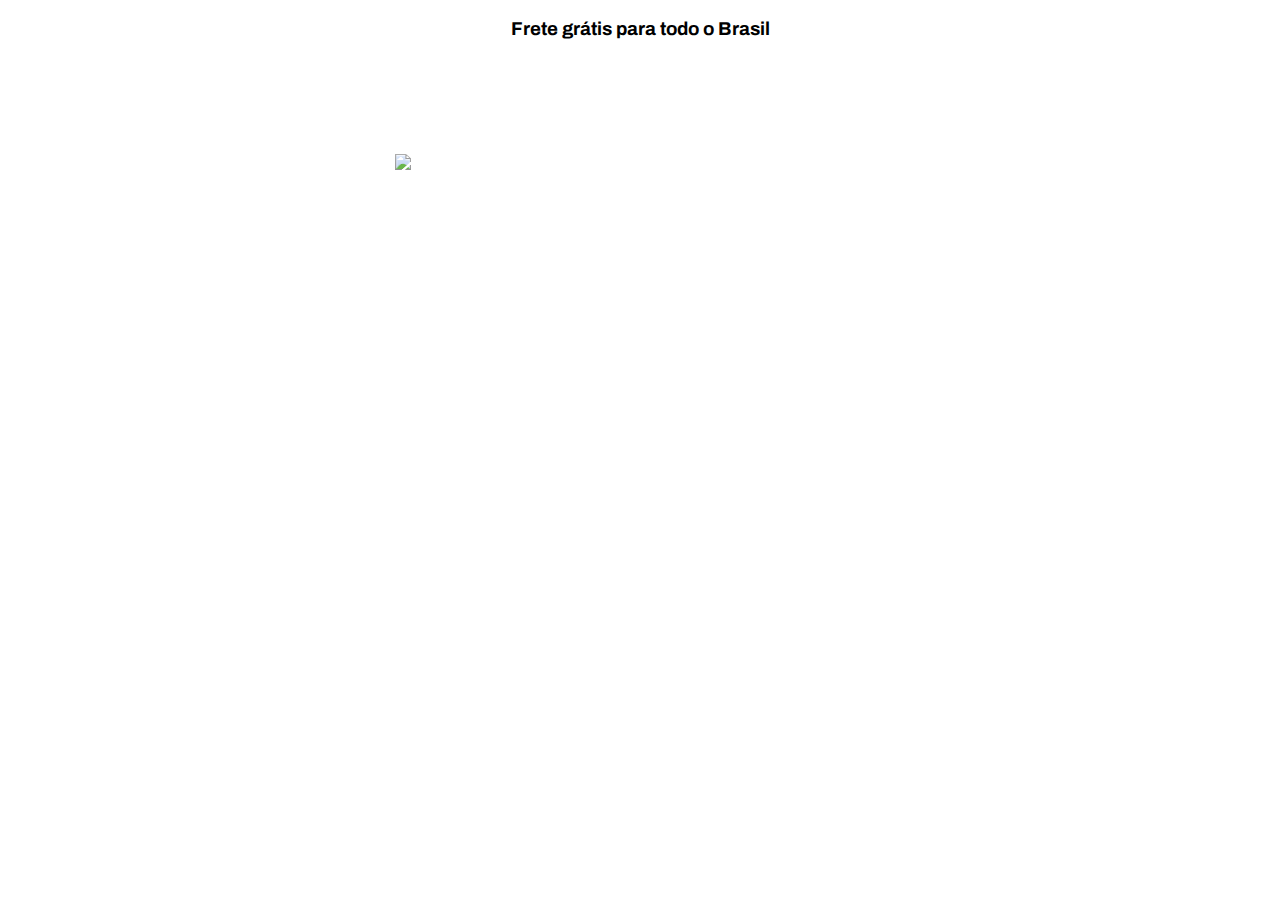
==== desafio 2/index.html @ dffe46f0 "iniciando o desafio 2 do codelandia, criando o header" ====
<!DOCTYPE html>
<html lang="pt-br">
<head>
    <meta charset="UTF-8">
    <meta name="viewport" content="width=device-width, initial-scale=1.0">
    <title>Desafio 2</title>
    <link rel="preconnect" href="https://fonts.googleapis.com">
    <link rel="preconnect" href="https://fonts.gstatic.com" crossorigin>
    <link href="https://fonts.googleapis.com/css2?family=Archivo:wght@400;500;600&family=Space+Grotesk:wght@500;700&display=swap" rel="stylesheet">
    <link rel="stylesheet" href="assets/css/style.css">
</head>
<body>
    <header>
        <div class="header-topo">
            <h3>Frete grátis para todo o Brasil</h3>
        </div>
       <div class="header-container">
            <div class="header-logo">
                <img src="/assets/img/logo.svg" alt="Logo da JordanShoes"/>
                <h1>A melhor loja de Jordan</h1>
                <p>O tênis Jordan é fruto de uma velha e forte parceria entre a Nike e o jogador Michael Jordan.</p>
            </div>
       </div>
    </header>
    
</body>
</html>
---- desafio 2/assets/css/style.css ----
*{
    padding: 0;
    margin: 0;
    box-sizing: border-box;
}
body{
    font-family: 'Archivo', sans-serif;
}
.header-topo{
    width:100%;
    height: 64px;
    text-align: center;
    position: fixed;
    top:0;
    background-color: #fff;
    padding: 19px 0 19px 0;
}

.header-container{
    width:100%;
    height: 400px;
    background-image: url("/assets/img/michael-jordan.png");
    opacity: 0.9;
    color: #fff;
    margin-top: 60px;
    display: flex;
    flex-direction: column;
    padding: 94px 0 95px 395px;
 
}

.header-logo{
    max-width: 557px;
    height: 211px;
}
.header-logo h1{
    font-size: 32px;
    font-weight: 500;
    padding: 40px 0 20px 0;
}
.header-logo p {
    font-size: 24px;
    font-weight: 400;
}
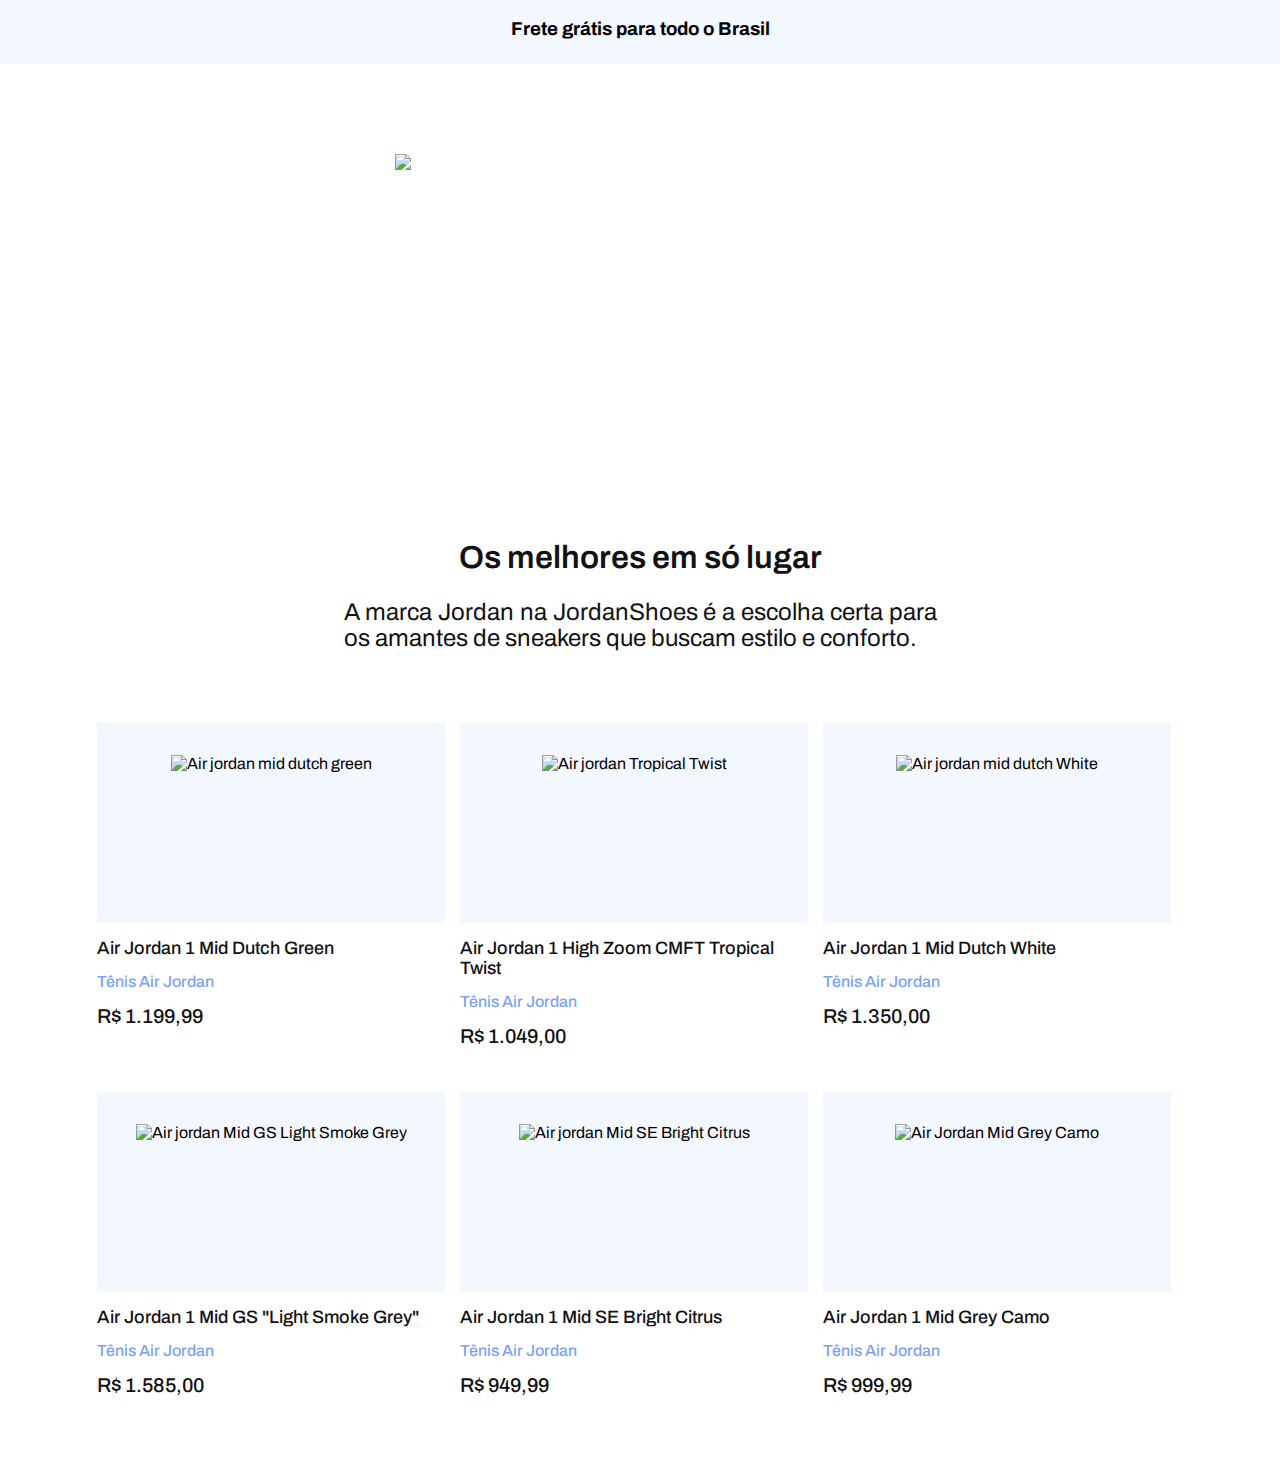
==== commit 977cbf5e: "finalizando o card de produtos" ====
--- a/desafio 2/index.html
+++ b/desafio 2/index.html
@@ -22,6 +22,64 @@
             </div>
        </div>
     </header>
-    
+    <main>
+        <div class="main-container">
+            <div class="main-texto">
+                <h2>Os melhores em só lugar</h2>
+                <p>A marca Jordan na JordanShoes é a escolha certa para os amantes de sneakers que buscam estilo e conforto.</p>
+            </div>
+            <section class="produtos-container">
+              <article class="produtos-items">
+                    <figure>
+                        <img src="/assets/img/air-jordan-1.png" alt="Air jordan mid dutch green"> 
+                    </figure>
+                    <p class="detalhes">Air Jordan 1 Mid Dutch Green</p>
+                    <span class="detalhes-tipo">Tênis Air Jordan</span>
+                    <span class="preco">R$ 1.199,99</span>
+                  
+              </article>
+              <article class="produtos-items">
+                    <figure>
+                        <img src="/assets/img/air-jordan-2.png" alt="Air jordan Tropical Twist"> 
+                    </figure>
+                    <p class="detalhes">Air Jordan 1 High Zoom CMFT Tropical Twist</p>
+                    <span class="detalhes-tipo">Tênis Air Jordan</span>
+                    <span class="preco">R$ 1.049,00</span>
+              </article>
+              <article class="produtos-items">
+                <figure>
+                    <img src="/assets/img/air-jordan-3.png" alt="Air jordan mid dutch White"> 
+                </figure>
+                <p class="detalhes">Air Jordan 1 Mid Dutch White</p>
+                <span class="detalhes-tipo">Tênis Air Jordan</span>
+                <span class="preco">R$ 1.350,00</span>
+              </article>
+              <article class="produtos-items">
+                <figure>
+                    <img src="/assets/img/air-jordan-4.png" alt="Air jordan Mid GS Light Smoke Grey"> 
+                </figure>
+                <p class="detalhes">Air Jordan 1 Mid GS "Light Smoke Grey"</p>
+                <span class="detalhes-tipo">Tênis Air Jordan</span>
+                <span class="preco">R$ 1.585,00</span>
+              </article>
+              <article class="produtos-items">
+                    <figure>
+                        <img src="/assets/img/air-jordan-5.png" alt="Air jordan Mid SE Bright Citrus"> 
+                    </figure>
+                    <p class="detalhes">Air Jordan 1 Mid SE Bright Citrus</p>
+                    <span class="detalhes-tipo">Tênis Air Jordan</span>
+                    <span class="preco">R$ 949,99</span>
+              </article>
+              <article class="produtos-items">
+                    <figure>
+                        <img src="/assets/img/air-jordan-6.png" alt="Air Jordan Mid Grey Camo"> 
+                    </figure>
+                    <p class="detalhes">Air Jordan 1 Mid Grey Camo</p>
+                    <span class="detalhes-tipo">Tênis Air Jordan</span>
+                    <span class="preco">R$ 999,99</span>
+              </article>
+            </section>
+        </div>
+    </main>
 </body>
 </html>--- a/desafio 2/assets/css/style.css
+++ b/desafio 2/assets/css/style.css
@@ -12,7 +12,7 @@
     text-align: center;
     position: fixed;
     top:0;
-    background-color: #fff;
+    background-color: #F3F7FF;
     padding: 19px 0 19px 0;
 }
 
@@ -20,7 +20,7 @@
     width:100%;
     height: 400px;
     background-image: url("/assets/img/michael-jordan.png");
-    opacity: 0.9;
+   
     color: #fff;
     margin-top: 60px;
     display: flex;
@@ -30,6 +30,7 @@
 }
 
 .header-logo{
+
     max-width: 557px;
     height: 211px;
 }
@@ -42,3 +43,80 @@
     font-size: 24px;
     font-weight: 400;
 }
+main{
+    display: flex;
+    justify-content: center;
+    align-items: center;
+  
+
+}
+.main-container{
+    max-width:1216px;
+    padding-top: 80px;
+    display: flex;
+    flex-direction: column;
+    justify-content: center;
+    align-items: center;
+    text-align: center;
+ 
+}
+.main-texto{
+    width: 593px;
+}
+.main-texto h2{
+    font-size: 32px;
+    font-weight: 600;
+    color: #121214;
+}
+.main-texto p {
+    padding-top: 24px;
+    text-align: justify;
+    font-size: 24px;
+    font-weight: 400;
+    color: #121214;
+}
+.produtos-container{
+    display: flex;
+    flex-direction: row;
+    justify-content: center;
+    align-items: center;
+    flex-wrap: wrap;
+    gap: 3px;
+    margin-top: 72px;
+}
+.produtos-items{
+    width: 348px;
+    height:  326px;
+    display: flex;
+    flex-direction: column;
+    margin:0 12px 40px 0;
+ 
+    
+}
+.produtos-items figure {
+    background-color: #F3F7FF;
+    height: 200px;
+    text-align: center;
+    padding-top: 32px;
+}
+
+.detalhes, .detalhes-tipo, .preco{
+    text-align: left;
+    padding-top: 15px;
+    
+    color: #121214;
+    font-weight: 500;
+}
+.detalhes{
+    font-size: 18px;
+    
+    
+
+}
+.detalhes-tipo{
+    font-size: 16px;
+    color:#7CA2F4;
+}
+.preco{
+    font-size: 20px;
+}